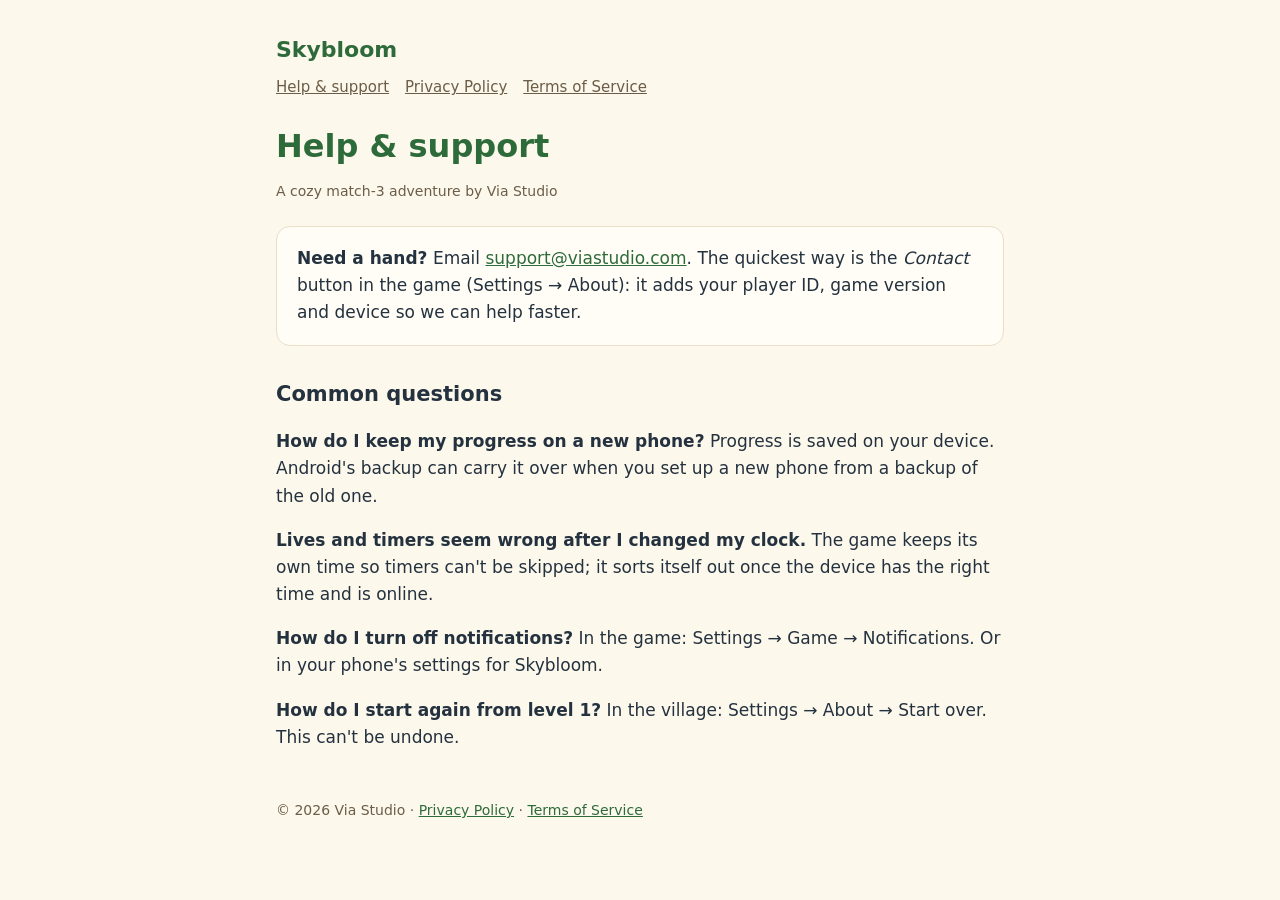
==== index.html @ 2138aaa1 "Skybloom privacy policy, terms of service and support page" ====
<!doctype html>
<html lang="en">
<head>
<meta charset="utf-8">
<meta name="viewport" content="width=device-width, initial-scale=1">
<title>Skybloom Help &amp; Support</title>
<link rel="stylesheet" href="style.css">
</head>
<body>
<main>
<header><a href="index.html">Skybloom</a></header>
<nav><a href="index.html">Help &amp; support</a><a href="privacy.html">Privacy Policy</a><a href="terms.html">Terms of Service</a></nav>

<h1>Help &amp; support</h1>
<p class="updated">A cozy match-3 adventure by Via Studio</p>

<div class="card">
<strong>Need a hand?</strong> Email <a href="mailto:support@viastudio.com">support@viastudio.com</a>. The quickest way is the <em>Contact</em> button in the game (Settings → About): it adds your player ID, game version and device so we can help faster.
</div>

<h2>Common questions</h2>
<p><strong>How do I keep my progress on a new phone?</strong> Progress is saved on your device. Android's backup can carry it over when you set up a new phone from a backup of the old one.</p>
<p><strong>Lives and timers seem wrong after I changed my clock.</strong> The game keeps its own time so timers can't be skipped; it sorts itself out once the device has the right time and is online.</p>
<p><strong>How do I turn off notifications?</strong> In the game: Settings → Game → Notifications. Or in your phone's settings for Skybloom.</p>
<p><strong>How do I start again from level 1?</strong> In the village: Settings → About → Start over. This can't be undone.</p>

<footer>© 2026 Via Studio · <a href="privacy.html">Privacy Policy</a> · <a href="terms.html">Terms of Service</a></footer>
</main>
</body>
</html>
---- style.css ----
:root {
  --bg: #fdf8ec;
  --card: #fffdf6;
  --ink: #24323f;
  --muted: #6b5d48;
  --green: #2e6b3a;
  --line: #eadfc8;
}
@media (prefers-color-scheme: dark) {
  :root { --bg: #1d2321; --card: #252c29; --ink: #ecebe4; --muted: #b9ae99; --green: #8fd19a; --line: #3a423e; }
}
* { box-sizing: border-box; }
body {
  margin: 0;
  background: var(--bg);
  color: var(--ink);
  font: 17px/1.6 system-ui, -apple-system, "Segoe UI", Roboto, sans-serif;
}
main { max-width: 760px; margin: 0 auto; padding: 32px 16px 64px; }
header { display: flex; align-items: center; gap: 12px; margin-bottom: 8px; }
header a { color: var(--green); font-weight: 700; text-decoration: none; font-size: 22px; }
nav { display: flex; gap: 16px; flex-wrap: wrap; margin-bottom: 28px; font-size: 15px; }
nav a { color: var(--muted); }
h1 { color: var(--green); font-size: 32px; line-height: 1.2; margin: 0 0 4px; }
h2 { font-size: 21px; margin: 32px 0 8px; }
.updated { color: var(--muted); font-size: 14px; margin-bottom: 24px; }
.card { background: var(--card); border: 1px solid var(--line); border-radius: 14px; padding: 18px 20px; margin: 16px 0; }
table { width: 100%; border-collapse: collapse; font-size: 15px; }
th, td { text-align: left; padding: 8px 6px; border-bottom: 1px solid var(--line); vertical-align: top; }
a { color: var(--green); }
footer { margin-top: 48px; color: var(--muted); font-size: 14px; }
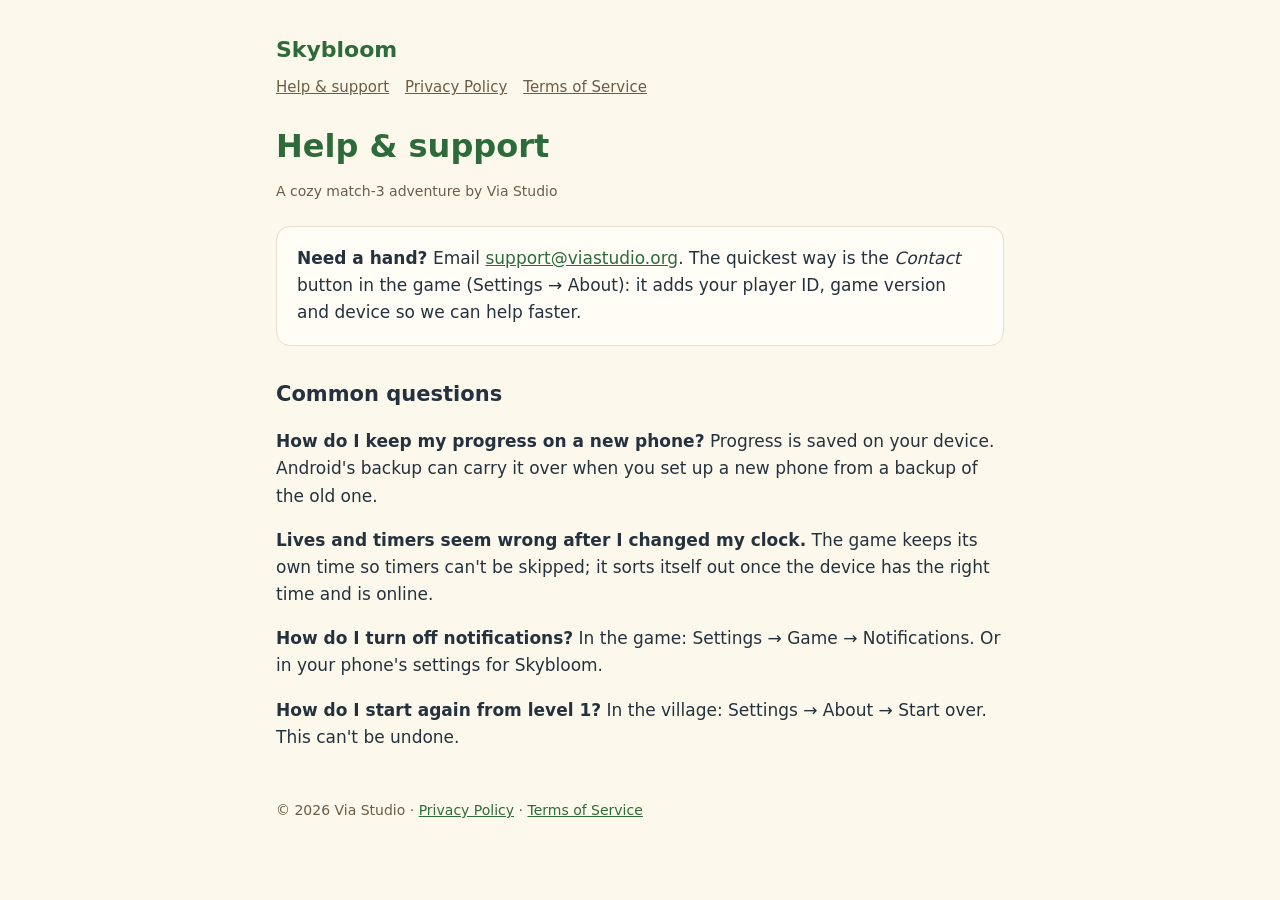
==== commit 6f765252: "Own address: skybloom.viastudio.org; support email is support@viastudio.org" ====
--- a/index.html
+++ b/index.html
@@ -15,7 +15,7 @@
 <p class="updated">A cozy match-3 adventure by Via Studio</p>
 
 <div class="card">
-<strong>Need a hand?</strong> Email <a href="mailto:support@viastudio.com">support@viastudio.com</a>. The quickest way is the <em>Contact</em> button in the game (Settings → About): it adds your player ID, game version and device so we can help faster.
+<strong>Need a hand?</strong> Email <a href="mailto:support@viastudio.org">support@viastudio.org</a>. The quickest way is the <em>Contact</em> button in the game (Settings → About): it adds your player ID, game version and device so we can help faster.
 </div>
 
 <h2>Common questions</h2>
